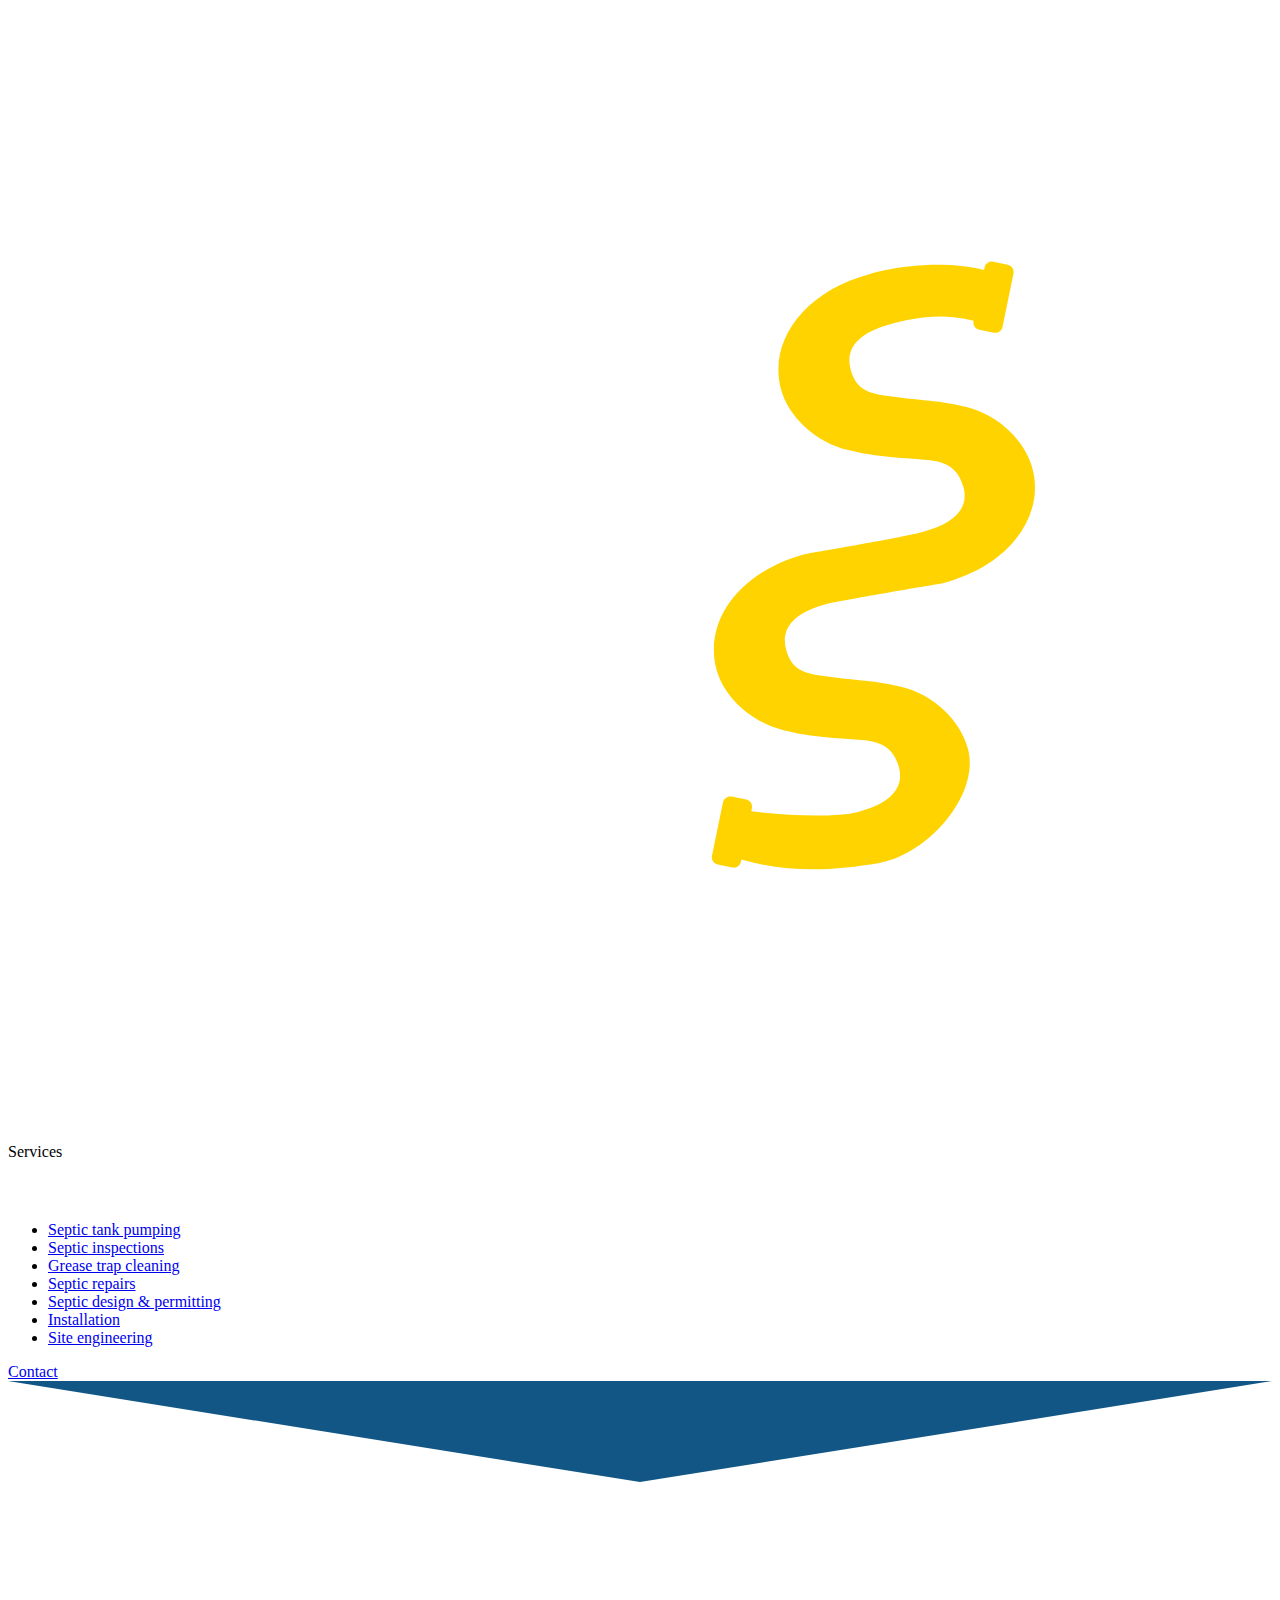
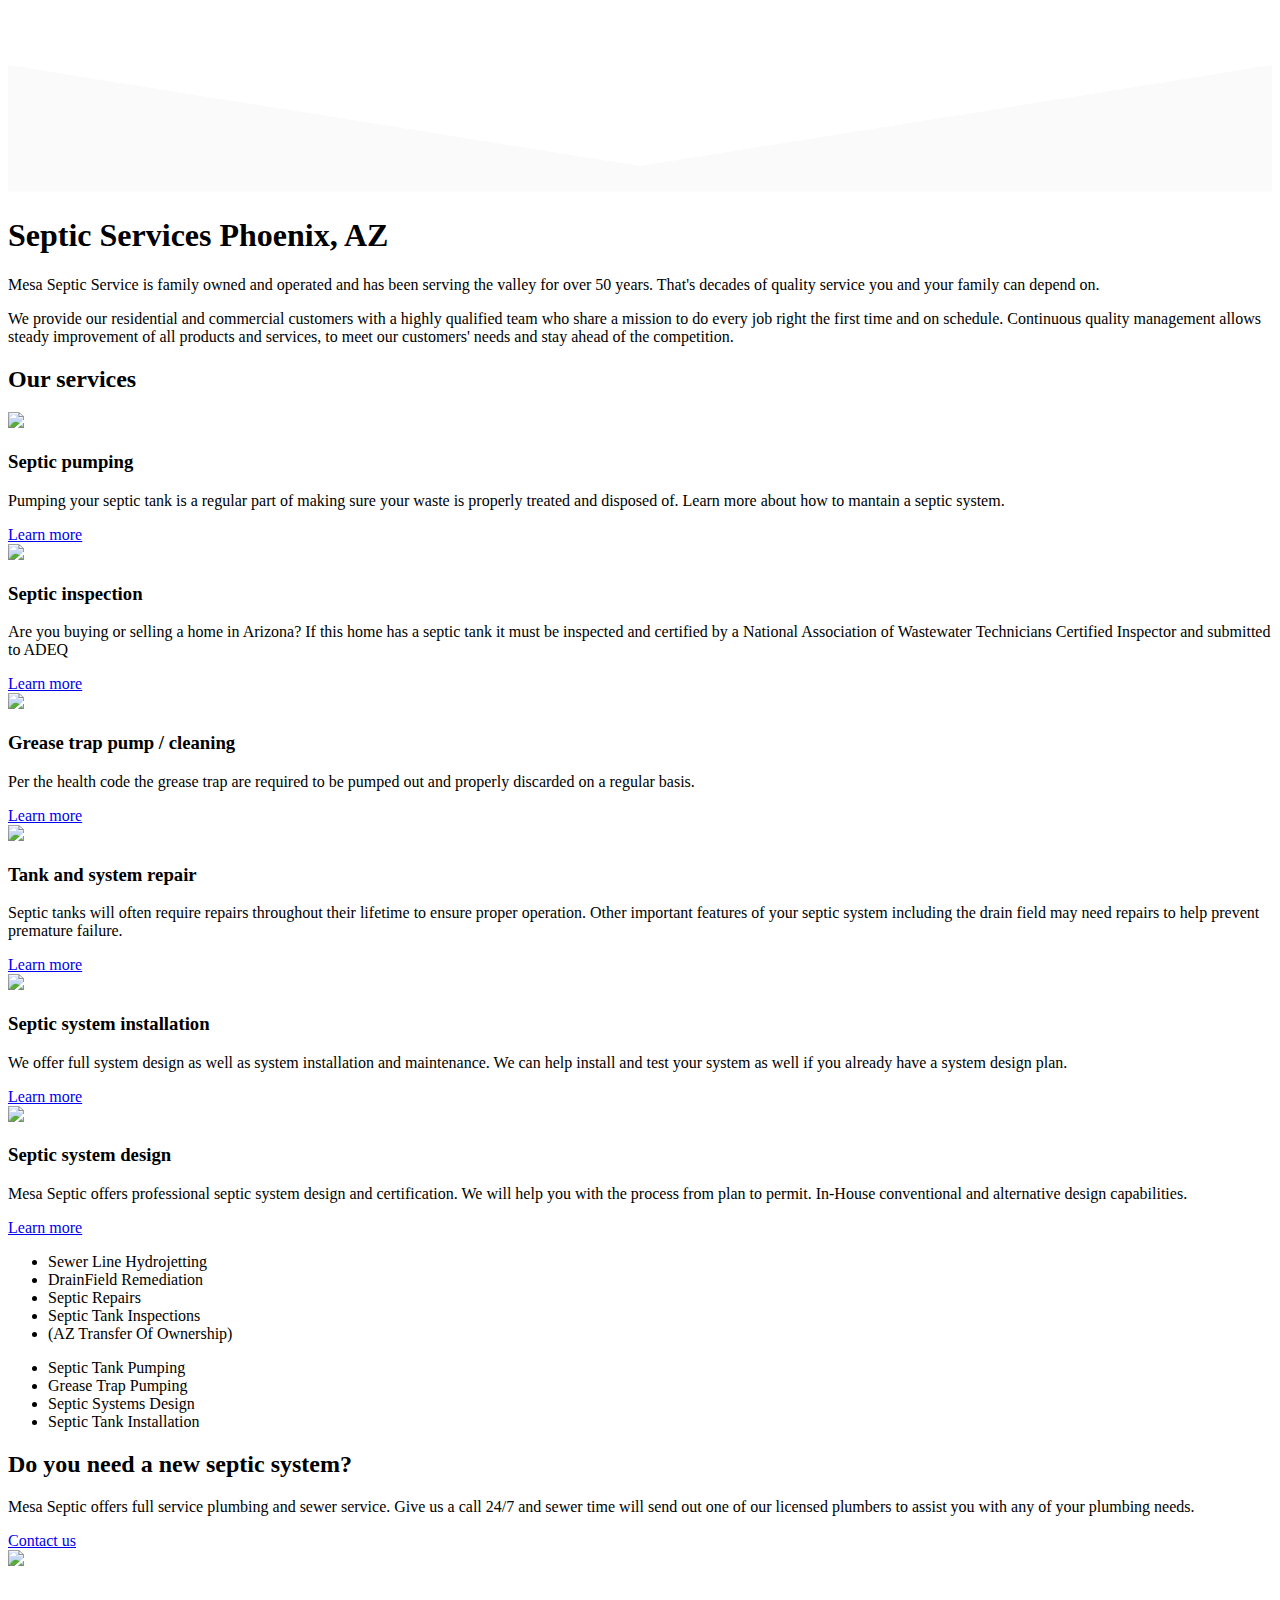
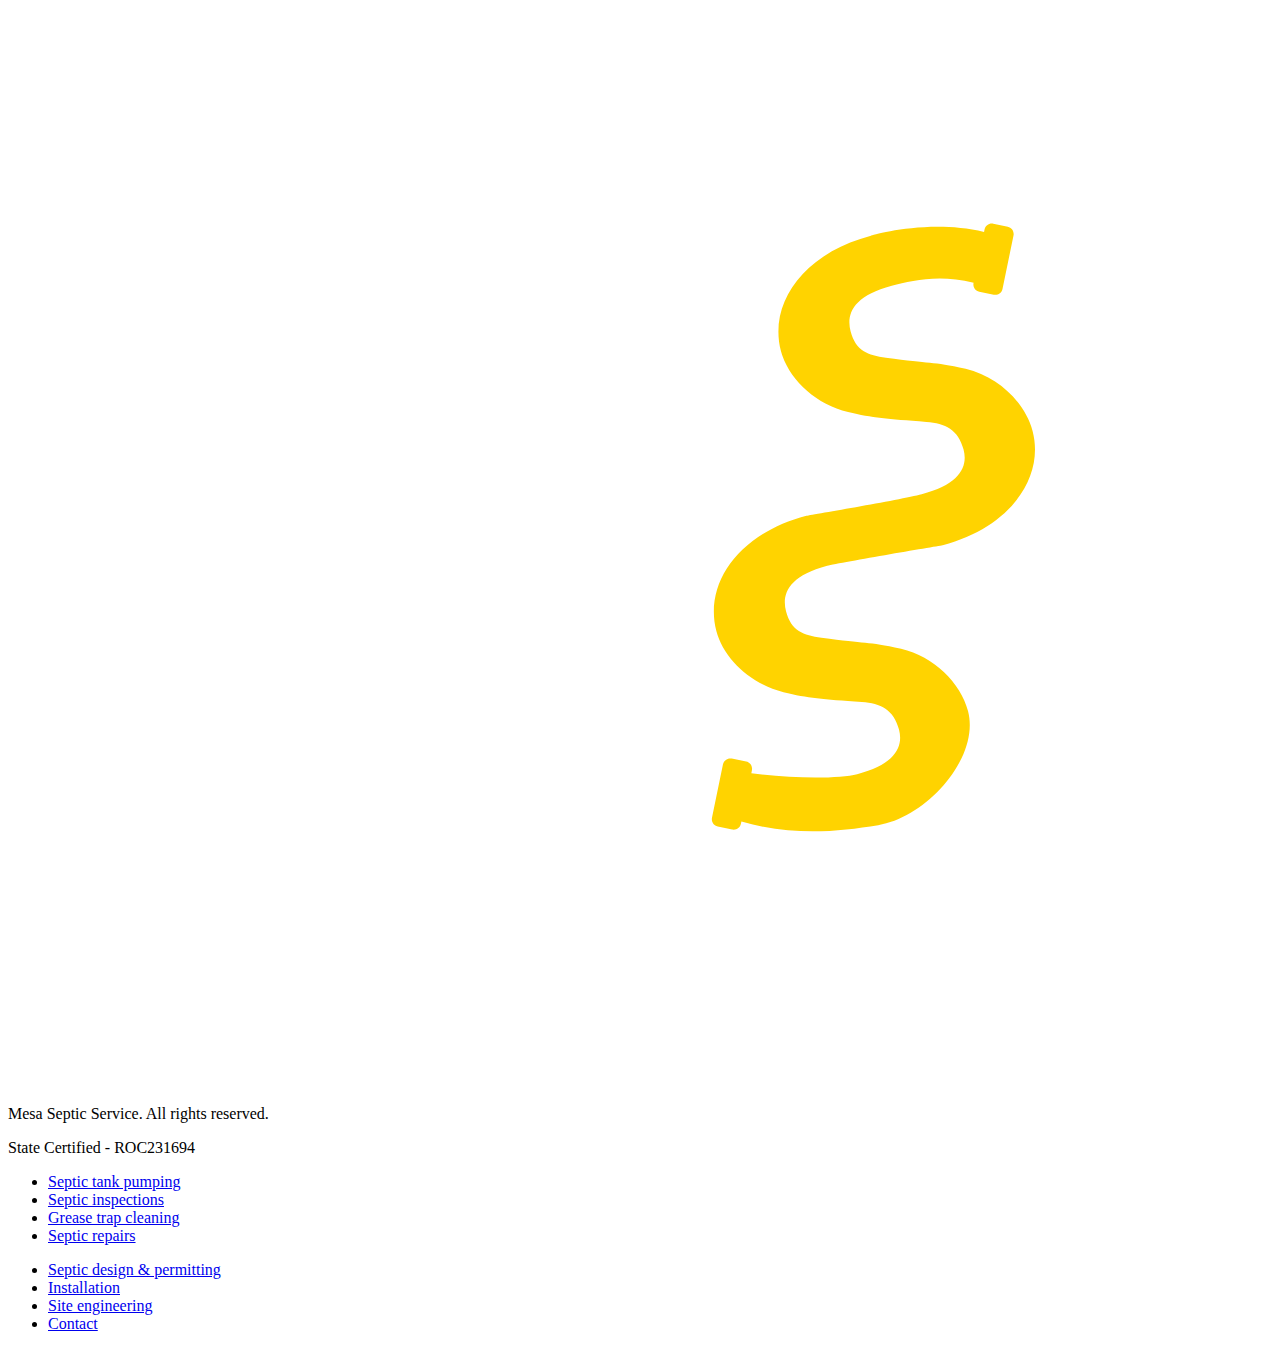
==== index.html @ 2eddb140 "Mispelled phoenix" ====
<!DOCTYPE html><html><head><meta content="text/html; charset=UTF-8" http-equiv="Content-Type"><title>Mesa Septic </title><meta content="width=device-width,initial-scale=1" name="viewport"><link href="/icon.png" rel="icon" type="image/png"><link href="/icon.svg" rel="icon" type="image/svg+xml"><link href="/icon.png" rel="apple-touch-icon"><link rel="preconnect" href="https://fonts.googleapis.com"><link rel="preconnect" href="https://fonts.gstatic.com" crossorigin><link rel="stylesheet" href="https://fonts.googleapis.com/css2?family=Libre+Franklin:wght@400&amp;family=Merriweather:wght@400;700&amp;family=Roboto+Mono&amp;display=swap"><link href="https://fonts.googleapis.com/css2?family=Jost:ital,wght@0,100..900;1,100..900&amp;display=swap" rel="stylesheet">  <link rel="stylesheet" crossorigin href="/assets/application-Dtk4FB3v.css">
</head><body><div class="header"><div class="top-navigation view-width"><div class="nav"><div class="left"><a href="/"><img class="navigation-logo" src="data:image/svg+xml,%3csvg%20width='2208'%20height='1115'%20viewBox='0%200%202208%201115'%20fill='none'%20xmlns='http://www.w3.org/2000/svg'%3e%3cpath%20fill-rule='evenodd'%20clip-rule='evenodd'%20d='M733.403%20851.538L732.919%20853.813C732.093%20857.807%20728.197%20860.378%20724.206%20859.553L709.722%20856.576C705.732%20855.752%20703.154%20851.842%20703.98%20847.845L714.987%20794.372C715.814%20790.377%20719.738%20787.796%20723.729%20788.62L738.184%20791.608C742.204%20792.425%20744.752%20796.342%20743.925%20800.337L743.349%20803.225C783.676%20808.948%20831.759%20808.787%20849.128%20804.242C887.548%20794.19%20895.493%20776.661%20891.001%20759.494C885.8%20739.616%20872.598%20733.413%20853.9%20732.031C813.981%20728.958%20800.269%20728.203%20775.52%20722.125C742.582%20714.333%20715.452%20688.121%20708.36%20661.013C695.829%20613.121%20731.059%20563.354%20798.399%20545.735C798.399%20545.735%20892.015%20529.85%20913.689%20524.179C952.08%20514.134%20960.055%20496.601%20955.563%20479.431C950.362%20459.553%20937.16%20453.353%20918.461%20451.968C878.543%20448.898%20864.83%20448.14%20840.082%20442.065C807.144%20434.269%20780.014%20408.058%20772.921%20380.95C760.391%20333.058%20795.621%20283.291%20862.96%20265.672C862.96%20265.672%20919.504%20248.622%20976.052%20261.901L976.541%20259.524C977.366%20255.527%20981.292%20252.948%20985.282%20253.773L999.767%20256.753C1003.76%20257.577%201006.34%20261.487%201005.51%20265.481L994.502%20318.957C993.676%20322.952%20989.75%20325.53%20985.76%20324.706L971.276%20321.729C967.285%20320.905%20964.708%20316.995%20965.533%20312.997L965.628%20312.63C930.477%20303.897%20903.337%20310.624%20883.77%20315.743C844.014%20326.146%20838.323%20345.013%20842.579%20361.278C847.78%20381.156%20859.945%20385.215%20877.989%20387.734C923.603%20394.144%20922.775%20390.979%20957.643%20398.752C990.552%20406.555%201017.24%20432.884%201024.57%20460.894C1036.86%20507.883%201001.63%20557.65%20934.736%20575.153C934.736%20575.153%20832.658%20592.284%20819.208%20595.804C779.452%20606.206%20773.761%20625.073%20778.017%20641.338C783.218%20661.219%20795.383%20665.275%20813.427%20667.797C859.041%20674.205%20858.214%20671.043%20893.082%20678.816C925.991%20686.619%20952.674%20712.944%20960.004%20740.957C972.298%20787.944%20918.327%20847.563%20870.204%20855.209C829.269%20861.713%20785.595%20866.357%20733.403%20851.538Z'%20fill='%23FFD300'/%3e%3cpath%20d='M325.726%20376.834C316.834%20394.193%20295.664%20396.31%20285.926%20377.257L218.604%20253.623L127.996%20541.115H190.236L235.964%20395.887L305.402%20549.583L375.264%20395.04L420.992%20541.115H482.809L392.624%20253.623L325.726%20376.834Z'%20fill='white'/%3e%3cpath%20d='M713.565%20492.847H575.535V472.1C575.535%20442.462%20587.39%20429.336%20619.146%20429.336H677.999V381.915H575.535V309.512H712.295V262.091H515.835V541.115H713.565V492.847Z'%20fill='white'/%3e%3cpath%20d='M1246.21%20541.115H1314.8L1173.81%20254.046L1033.24%20541.115H1099.71L1119.61%20503.009H1226.73L1246.21%20541.115ZM1139.09%20455.587L1162.38%20410.283C1170%20395.04%201180.16%20399.698%201184.81%20409.436L1206.83%20455.587H1139.09Z'%20fill='white'/%3e%3cpath%20d='M1224.73%20809.722H1086.7V788.975C1086.7%20759.337%201098.55%20746.211%201130.31%20746.211H1189.16V698.79H1086.7V626.387H1223.46V578.966H1027V857.99H1224.73V809.722Z'%20fill='white'/%3e%3cpath%20d='M1373.34%20764.841C1430.5%20764.841%201483.85%20733.085%201483.85%20673.385C1483.85%20621.306%201445.32%20578.966%201388.58%20578.966H1273.42V857.99H1332.69V799.56C1332.69%20783.894%201341.59%20764.841%201373.34%20764.841ZM1332.69%20717.843V626.387H1378C1422.88%20626.387%201423.3%20658.99%201423.3%20672.539C1423.3%20704.717%201400.44%20715.302%201369.53%20717.843H1332.69Z'%20fill='white'/%3e%3cpath%20d='M1644.74%20667.458C1644.74%20638.243%201668.45%20627.234%201686.66%20627.234H1720.11V578.966H1510.1V627.234H1585.47V857.99H1644.74V667.458Z'%20fill='white'/%3e%3cpath%20d='M1817.07%20578.966H1757.37V857.99H1817.07V578.966Z'%20fill='white'/%3e%3cpath%20d='M2080%20802.947C2065.61%20808.028%202044.44%20811.415%202021.57%20811.415C1966.11%20811.415%201925.04%20777.12%201925.04%20718.69C1925.04%20656.449%201966.11%20625.541%202021.57%20625.541C2048.25%20625.541%202064.76%20629.351%202080%20631.468V581.93C2065.61%20578.966%202051.21%20575.579%202021.57%20575.579C1943.24%20575.579%201864.91%20620.883%201864.91%20718.69C1864.91%20819.46%201943.24%20861.377%202021.57%20861.377C2049.94%20861.377%202066.45%20859.26%202080%20855.026V802.947Z'%20fill='white'/%3e%3c/svg%3e"></a></div><div class="middle"><div class="dropdown dropdown--white"><div class="dropdown__title"><p>Services</p><img src="data:image/svg+xml,%3csvg%20xmlns='http://www.w3.org/2000/svg'%20height='24px'%20viewBox='0%20-960%20960%20960'%20width='24px'%20fill='white'%3e%3cpath%20d='M480-360%20280-560h400L480-360Z'/%3e%3c/svg%3e"></div><div class="dropdown__items"><ul><li><a href="/services/septic_tank_pumping.html" class: link--default>Septic tank pumping</a></li><li><a href="/services/septic_inspections.html" class: link--default>Septic inspections</a></li><li><a class="link--default" href="/services/grease_trap_cleaning.html">Grease trap cleaning</a></li><li><a class="link--default" href="/services/septic_repairs.html">Septic repairs</a></li><li><a class="link--default" href="/services/design_and_permitting.html">Septic design & permitting</a></li><li><a class="link--default" href="/services/installation.html">Installation</a></li><li><a class="link--default" href="/services/site_engineering.html">Site engineering</a></li></ul></div></div></div><div class="right"><a class="button primary" href="/contact.html">Contact</a></div></div></div></div><div class="hero"><div class="overlay"></div><div class="hero-top"><svg width="100%" height="100%" preserveAspectRatio="none" viewBox="0 0 1000 100" fill="none" xmlns="http://www.w3.org/2000/svg">
    <polygon fill="#115685" stroke-width="0" points="0,0 1000,0 500,80"/>
</svg>
</div><video autoplay muted loop><source src="/assets/hero-LuxA6Qu4.webm" type="video/webm"></video><div class="hero-bottom"><svg width="100%" height="100%" viewBox="0 0 1000 100" fill="none" preserveAspectRatio="none" xmlns="http://www.w3.org/2000/svg">
    <polygon fill="#FAFAFA" stroke-width="0" points="0,0 500,80 1000,0 1000,100 0,100"/>
</svg>
</div></div><main class="wide"><section class="view-width"><h1>Septic Services Phoenix, AZ</h1><p>Mesa Septic Service is family owned and operated and has been serving the
valley for over 50 years. That's decades of quality service you and your
family can depend on.
</p><p>We provide our residential and commercial customers with a highly
qualified team who share a mission to do every job right the first time
and on schedule. Continuous quality management allows steady improvement
of all products and services, to meet our customers' needs and stay
ahead of the competition.
</p></section><section class="view-width"><h2>Our services</h2><div class="cards"><div class="card"><img class="card__image" src="/assets/septic-pumping-Wjpq9OTt.png"><div class="padding"><h3>Septic pumping</h3><p>Pumping your septic tank is a regular part of making sure your
waste is properly treated and disposed of. Learn more about how to
mantain a septic system.
</p><div class="actions"><a class="button" href="/services/septic_tank_pumping.html">Learn more</a></div></div></div><div class="card"><img class="card__image" src="/assets/adeq-BmuXkaSC.jpg"><div class="padding"><h3>Septic inspection</h3><p>Are you buying or selling a home in Arizona? If this home has a
septic tank it must be inspected and certified by a National
Association of Wastewater Technicians Certified Inspector and
submitted to ADEQ
</p><div class="actions"><a class="button" href="/services/septic_inspections.html">Learn more</a></div></div></div><div class="card"><img class="card__image" src="/assets/greasetrap-D9aG8lGd.jpeg"><div class="padding"><h3>Grease trap pump / cleaning</h3><p>Per the health code the grease trap are
required to be pumped out and properly discarded on a regular
basis.
</p><div class="actions"><a class="button" href="/services/grease_trap_cleaning.html">Learn more</a></div></div></div><div class="card"><img class="card__image" src="/assets/weedypipe-4pkuTUan.jpg"><div class="padding"><h3>Tank and system repair</h3><p>Septic tanks will often require repairs throughout their lifetime
to ensure proper operation. Other important features of your
septic system including the drain field may need repairs to help
prevent premature failure.
</p><div class="actions"><a class="button" href="/services/septic_repairs.html">Learn more</a></div></div></div><div class="card"><img class="card__image" src="/assets/septicsystem-BA8v3knS.jpg"><div class="padding"><h3>Septic system installation</h3><p>We offer full system design as well as system installation and
maintenance. We can help install and test your system as well if
you already have a system design plan.
</p><div class="actions"><a class="button" href="/services/installation.html">Learn more</a></div></div></div><div class="card"><img class="card__image" src="/assets/systemdesign-qHMjYirN.jpg"><div class="padding"><h3>Septic system design</h3><p>Mesa Septic offers professional septic system design and
certification. We will help you with the process from plan to
permit. In-House conventional and alternative design capabilities.
</p><div class="actions"><a class="button" href="/services/design_and_permitting.html">Learn more</a></div></div></div></div></section><section class="deep-blue padding-top-2 padding-bottom-2 margin-top-2"><div class="view-width"><div class="half-and-half"><div class="left"><ul><li class="h3">Sewer Line Hydrojetting</li><li class="h3">DrainField Remediation</li><li class="h3">Septic Repairs</li><li class="h3">Septic Tank Inspections</li><li class="h3">(AZ Transfer Of Ownership)</li></ul></div><div class="right"><ul><li class="h3">Septic Tank Pumping</li><li class="h3">Grease Trap Pumping</li><li class="h3">Septic Systems Design</li><li class="h3">Septic Tank Installation</li></ul></div></div></div></section><section class="view-width"><h2>Do you need a new septic system?</h2><div class="half-and-half"><div class="left"><p class="margin-bottom-2">Mesa Septic offers full service plumbing and sewer service. Give us a
call 24/7 and sewer time will send out one of our licensed plumbers to
assist you with any of your plumbing needs. 
</p><a class="button primary" href="/contact.html">Contact us</a></div><div class="right"><div><img src="/assets/garyandboys-D9crLWsc.jpg"></div></div></div></section></main><footer class="margin-top-4"><div class="view-width"><div class="half-and-half"> <div class="left"> <img class="footer-logo" src="data:image/svg+xml,%3csvg%20width='2208'%20height='1115'%20viewBox='0%200%202208%201115'%20fill='none'%20xmlns='http://www.w3.org/2000/svg'%3e%3cpath%20fill-rule='evenodd'%20clip-rule='evenodd'%20d='M733.403%20851.538L732.919%20853.813C732.093%20857.807%20728.197%20860.378%20724.206%20859.553L709.722%20856.576C705.732%20855.752%20703.154%20851.842%20703.98%20847.845L714.987%20794.372C715.814%20790.377%20719.738%20787.796%20723.729%20788.62L738.184%20791.608C742.204%20792.425%20744.752%20796.342%20743.925%20800.337L743.349%20803.225C783.676%20808.948%20831.759%20808.787%20849.128%20804.242C887.548%20794.19%20895.493%20776.661%20891.001%20759.494C885.8%20739.616%20872.598%20733.413%20853.9%20732.031C813.981%20728.958%20800.269%20728.203%20775.52%20722.125C742.582%20714.333%20715.452%20688.121%20708.36%20661.013C695.829%20613.121%20731.059%20563.354%20798.399%20545.735C798.399%20545.735%20892.015%20529.85%20913.689%20524.179C952.08%20514.134%20960.055%20496.601%20955.563%20479.431C950.362%20459.553%20937.16%20453.353%20918.461%20451.968C878.543%20448.898%20864.83%20448.14%20840.082%20442.065C807.144%20434.269%20780.014%20408.058%20772.921%20380.95C760.391%20333.058%20795.621%20283.291%20862.96%20265.672C862.96%20265.672%20919.504%20248.622%20976.052%20261.901L976.541%20259.524C977.366%20255.527%20981.292%20252.948%20985.282%20253.773L999.767%20256.753C1003.76%20257.577%201006.34%20261.487%201005.51%20265.481L994.502%20318.957C993.676%20322.952%20989.75%20325.53%20985.76%20324.706L971.276%20321.729C967.285%20320.905%20964.708%20316.995%20965.533%20312.997L965.628%20312.63C930.477%20303.897%20903.337%20310.624%20883.77%20315.743C844.014%20326.146%20838.323%20345.013%20842.579%20361.278C847.78%20381.156%20859.945%20385.215%20877.989%20387.734C923.603%20394.144%20922.775%20390.979%20957.643%20398.752C990.552%20406.555%201017.24%20432.884%201024.57%20460.894C1036.86%20507.883%201001.63%20557.65%20934.736%20575.153C934.736%20575.153%20832.658%20592.284%20819.208%20595.804C779.452%20606.206%20773.761%20625.073%20778.017%20641.338C783.218%20661.219%20795.383%20665.275%20813.427%20667.797C859.041%20674.205%20858.214%20671.043%20893.082%20678.816C925.991%20686.619%20952.674%20712.944%20960.004%20740.957C972.298%20787.944%20918.327%20847.563%20870.204%20855.209C829.269%20861.713%20785.595%20866.357%20733.403%20851.538Z'%20fill='%23FFD300'/%3e%3cpath%20d='M325.726%20376.834C316.834%20394.193%20295.664%20396.31%20285.926%20377.257L218.604%20253.623L127.996%20541.115H190.236L235.964%20395.887L305.402%20549.583L375.264%20395.04L420.992%20541.115H482.809L392.624%20253.623L325.726%20376.834Z'%20fill='white'/%3e%3cpath%20d='M713.565%20492.847H575.535V472.1C575.535%20442.462%20587.39%20429.336%20619.146%20429.336H677.999V381.915H575.535V309.512H712.295V262.091H515.835V541.115H713.565V492.847Z'%20fill='white'/%3e%3cpath%20d='M1246.21%20541.115H1314.8L1173.81%20254.046L1033.24%20541.115H1099.71L1119.61%20503.009H1226.73L1246.21%20541.115ZM1139.09%20455.587L1162.38%20410.283C1170%20395.04%201180.16%20399.698%201184.81%20409.436L1206.83%20455.587H1139.09Z'%20fill='white'/%3e%3cpath%20d='M1224.73%20809.722H1086.7V788.975C1086.7%20759.337%201098.55%20746.211%201130.31%20746.211H1189.16V698.79H1086.7V626.387H1223.46V578.966H1027V857.99H1224.73V809.722Z'%20fill='white'/%3e%3cpath%20d='M1373.34%20764.841C1430.5%20764.841%201483.85%20733.085%201483.85%20673.385C1483.85%20621.306%201445.32%20578.966%201388.58%20578.966H1273.42V857.99H1332.69V799.56C1332.69%20783.894%201341.59%20764.841%201373.34%20764.841ZM1332.69%20717.843V626.387H1378C1422.88%20626.387%201423.3%20658.99%201423.3%20672.539C1423.3%20704.717%201400.44%20715.302%201369.53%20717.843H1332.69Z'%20fill='white'/%3e%3cpath%20d='M1644.74%20667.458C1644.74%20638.243%201668.45%20627.234%201686.66%20627.234H1720.11V578.966H1510.1V627.234H1585.47V857.99H1644.74V667.458Z'%20fill='white'/%3e%3cpath%20d='M1817.07%20578.966H1757.37V857.99H1817.07V578.966Z'%20fill='white'/%3e%3cpath%20d='M2080%20802.947C2065.61%20808.028%202044.44%20811.415%202021.57%20811.415C1966.11%20811.415%201925.04%20777.12%201925.04%20718.69C1925.04%20656.449%201966.11%20625.541%202021.57%20625.541C2048.25%20625.541%202064.76%20629.351%202080%20631.468V581.93C2065.61%20578.966%202051.21%20575.579%202021.57%20575.579C1943.24%20575.579%201864.91%20620.883%201864.91%20718.69C1864.91%20819.46%201943.24%20861.377%202021.57%20861.377C2049.94%20861.377%202066.45%20859.26%202080%20855.026V802.947Z'%20fill='white'/%3e%3c/svg%3e"></div><div class="right"><p>Mesa Septic Service. All rights reserved.</p><p>State Certified - ROC231694</p></div></div><div class="half-and-half"> <div class="left"> <ul><li><a class="link--white" href="/services/septic_tank_pumping.html">Septic tank pumping</a></li><li><a class="link--white" href="/services/septic_inspections.html">Septic inspections</a></li><li><a class="link--white" href="/services/grease_trap_cleaning.html">Grease trap cleaning</a></li><li><a class="link--white" href="/services/septic_repairs.html">Septic repairs</a></li></ul></div><div class="right"><ul><li><a class="link--white" href="/services/design_and_permitting.html">Septic design & permitting</a></li><li><a class="link--white" href="/services/installation.html">Installation</a></li><li><a class="link--white" href="/services/site_engineering.html">Site engineering</a></li><li><a class="link--white" href="/contact.html">Contact</a></li></ul></div></div></div></footer></body></html>
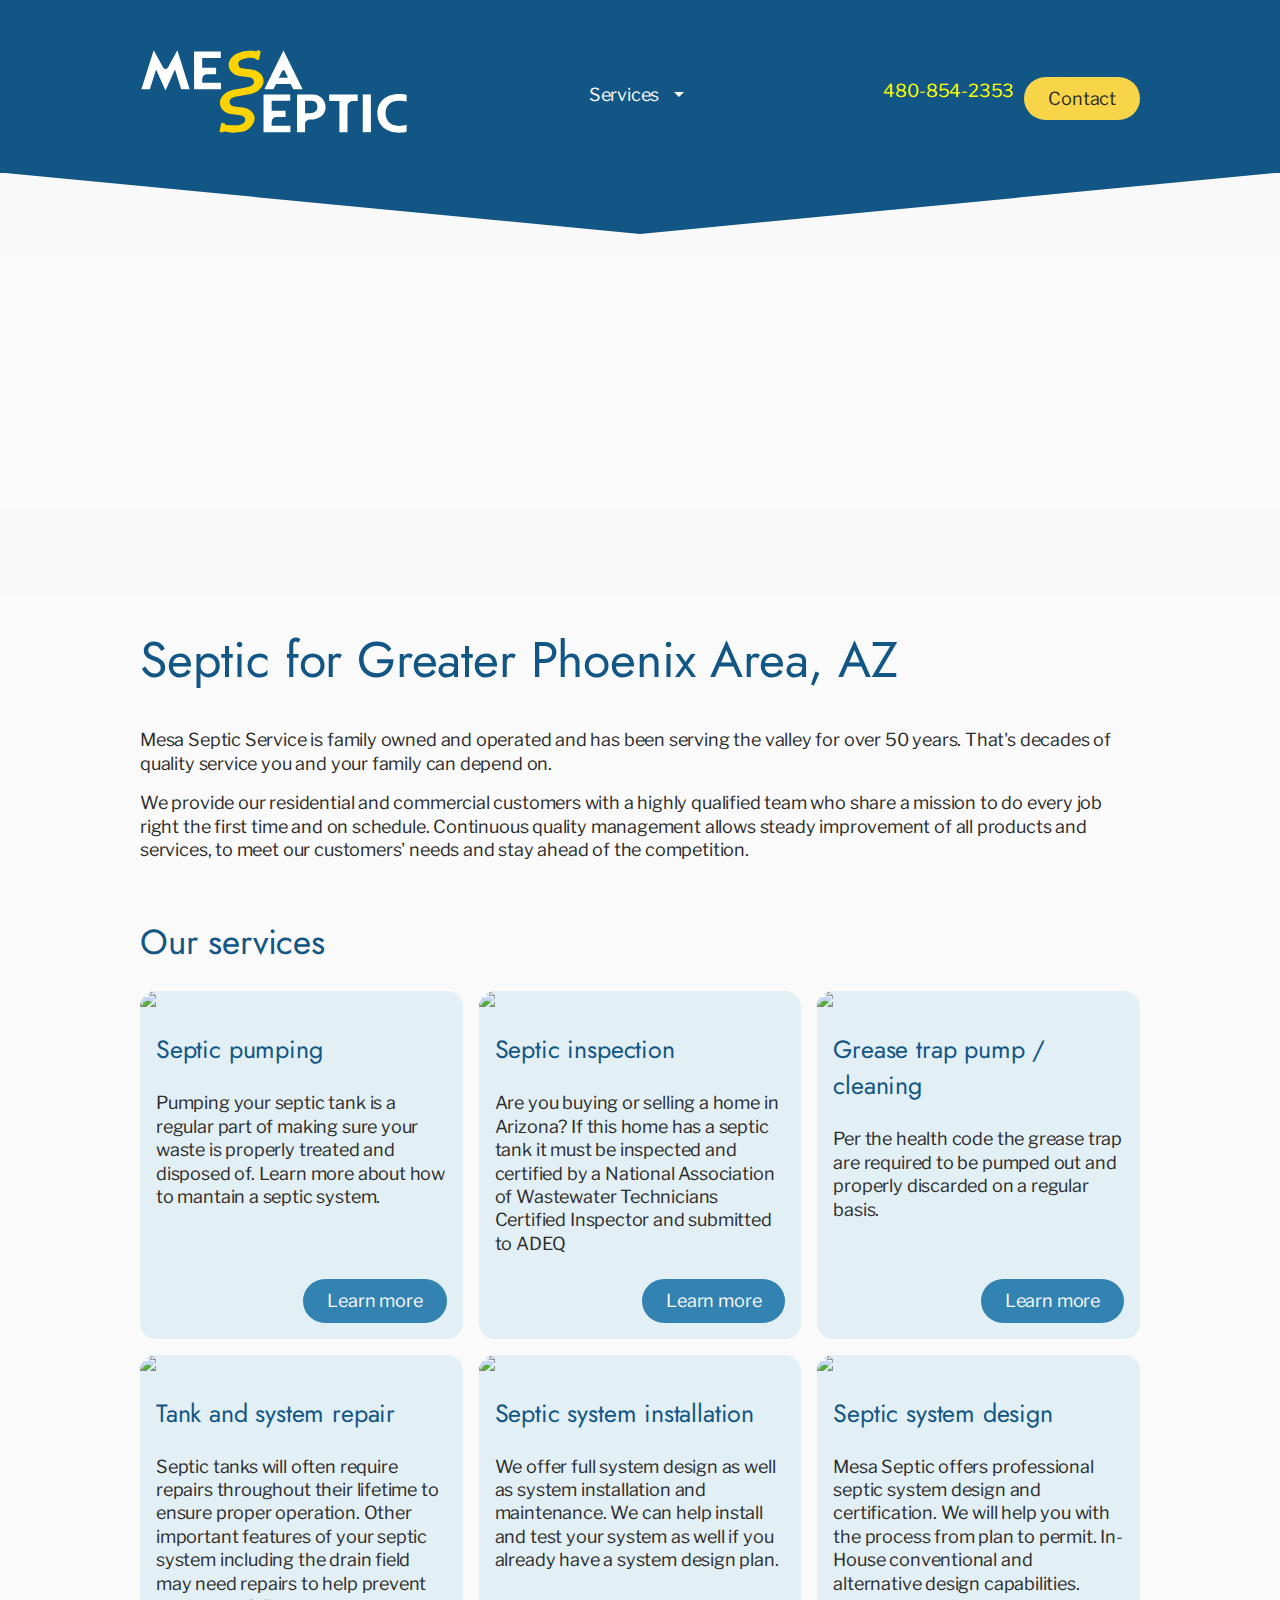
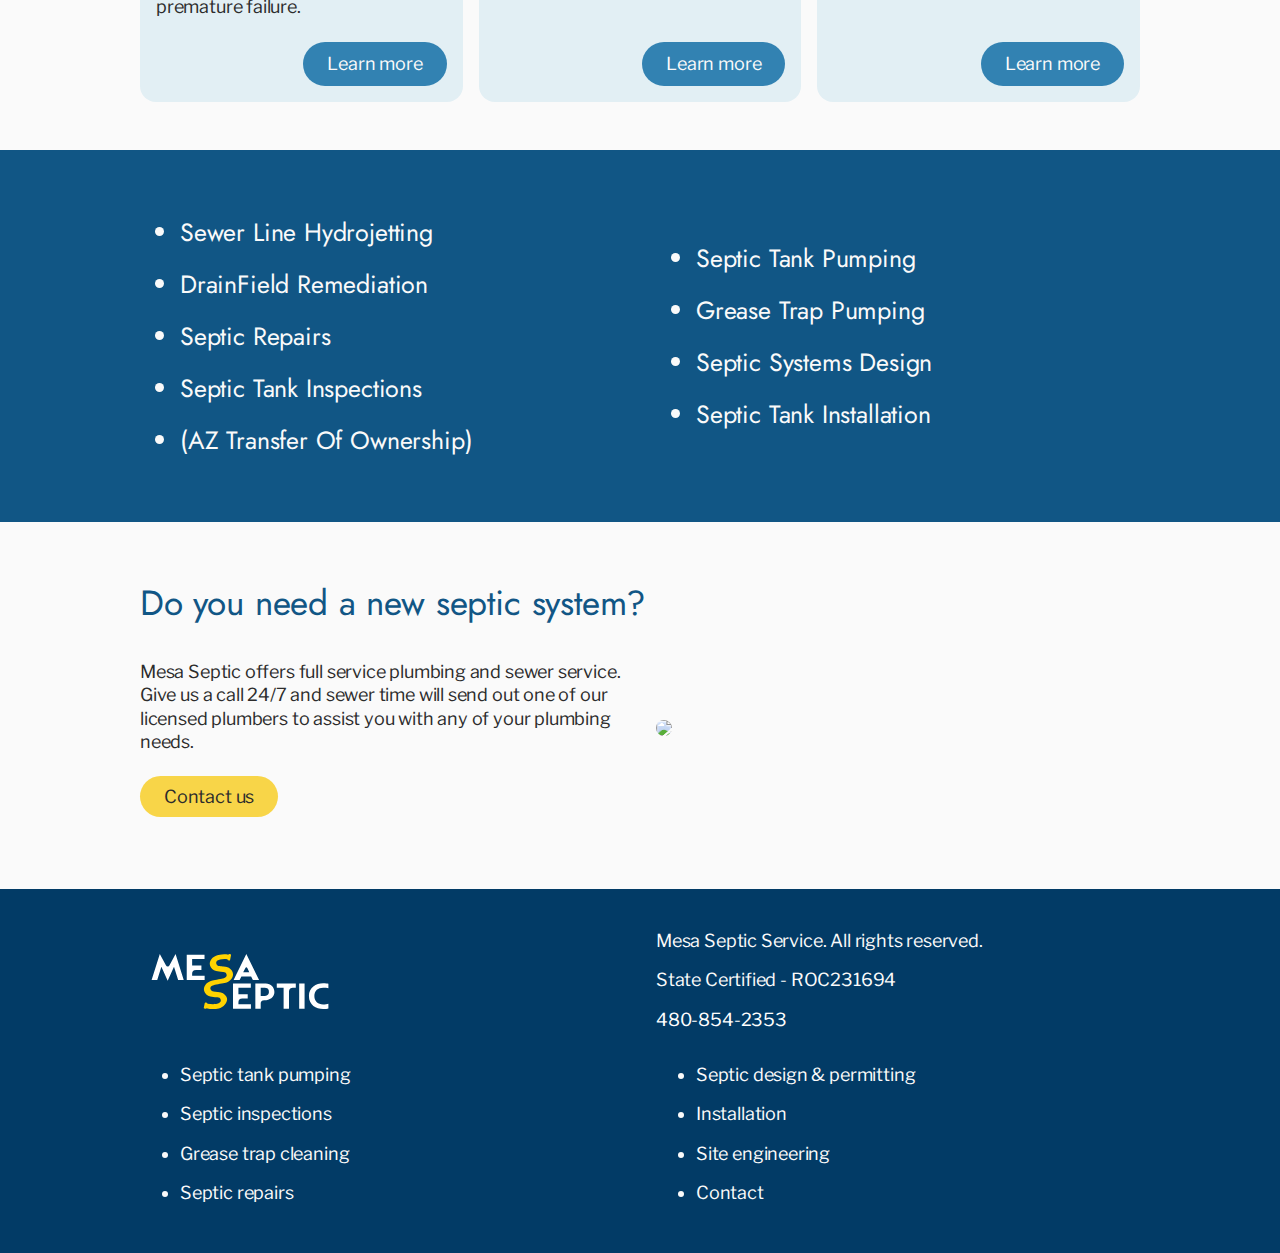
==== commit c0766faa: "Added number everywhere." ====
--- a/index.html
+++ b/index.html
@@ -1,11 +1,14 @@
 <!DOCTYPE html><html><head><meta content="text/html; charset=UTF-8" http-equiv="Content-Type"><title>Mesa Septic </title><meta content="width=device-width,initial-scale=1" name="viewport"><link href="/icon.png" rel="icon" type="image/png"><link href="/icon.svg" rel="icon" type="image/svg+xml"><link href="/icon.png" rel="apple-touch-icon"><link rel="preconnect" href="https://fonts.googleapis.com"><link rel="preconnect" href="https://fonts.gstatic.com" crossorigin><link rel="stylesheet" href="https://fonts.googleapis.com/css2?family=Libre+Franklin:wght@400&amp;family=Merriweather:wght@400;700&amp;family=Roboto+Mono&amp;display=swap"><link href="https://fonts.googleapis.com/css2?family=Jost:ital,wght@0,100..900;1,100..900&amp;display=swap" rel="stylesheet">  <link rel="stylesheet" crossorigin href="/assets/application-Dtk4FB3v.css">
-</head><body><div class="header"><div class="top-navigation view-width"><div class="nav"><div class="left"><a href="/"><img class="navigation-logo" src="data:image/svg+xml,%3csvg%20width='2208'%20height='1115'%20viewBox='0%200%202208%201115'%20fill='none'%20xmlns='http://www.w3.org/2000/svg'%3e%3cpath%20fill-rule='evenodd'%20clip-rule='evenodd'%20d='M733.403%20851.538L732.919%20853.813C732.093%20857.807%20728.197%20860.378%20724.206%20859.553L709.722%20856.576C705.732%20855.752%20703.154%20851.842%20703.98%20847.845L714.987%20794.372C715.814%20790.377%20719.738%20787.796%20723.729%20788.62L738.184%20791.608C742.204%20792.425%20744.752%20796.342%20743.925%20800.337L743.349%20803.225C783.676%20808.948%20831.759%20808.787%20849.128%20804.242C887.548%20794.19%20895.493%20776.661%20891.001%20759.494C885.8%20739.616%20872.598%20733.413%20853.9%20732.031C813.981%20728.958%20800.269%20728.203%20775.52%20722.125C742.582%20714.333%20715.452%20688.121%20708.36%20661.013C695.829%20613.121%20731.059%20563.354%20798.399%20545.735C798.399%20545.735%20892.015%20529.85%20913.689%20524.179C952.08%20514.134%20960.055%20496.601%20955.563%20479.431C950.362%20459.553%20937.16%20453.353%20918.461%20451.968C878.543%20448.898%20864.83%20448.14%20840.082%20442.065C807.144%20434.269%20780.014%20408.058%20772.921%20380.95C760.391%20333.058%20795.621%20283.291%20862.96%20265.672C862.96%20265.672%20919.504%20248.622%20976.052%20261.901L976.541%20259.524C977.366%20255.527%20981.292%20252.948%20985.282%20253.773L999.767%20256.753C1003.76%20257.577%201006.34%20261.487%201005.51%20265.481L994.502%20318.957C993.676%20322.952%20989.75%20325.53%20985.76%20324.706L971.276%20321.729C967.285%20320.905%20964.708%20316.995%20965.533%20312.997L965.628%20312.63C930.477%20303.897%20903.337%20310.624%20883.77%20315.743C844.014%20326.146%20838.323%20345.013%20842.579%20361.278C847.78%20381.156%20859.945%20385.215%20877.989%20387.734C923.603%20394.144%20922.775%20390.979%20957.643%20398.752C990.552%20406.555%201017.24%20432.884%201024.57%20460.894C1036.86%20507.883%201001.63%20557.65%20934.736%20575.153C934.736%20575.153%20832.658%20592.284%20819.208%20595.804C779.452%20606.206%20773.761%20625.073%20778.017%20641.338C783.218%20661.219%20795.383%20665.275%20813.427%20667.797C859.041%20674.205%20858.214%20671.043%20893.082%20678.816C925.991%20686.619%20952.674%20712.944%20960.004%20740.957C972.298%20787.944%20918.327%20847.563%20870.204%20855.209C829.269%20861.713%20785.595%20866.357%20733.403%20851.538Z'%20fill='%23FFD300'/%3e%3cpath%20d='M325.726%20376.834C316.834%20394.193%20295.664%20396.31%20285.926%20377.257L218.604%20253.623L127.996%20541.115H190.236L235.964%20395.887L305.402%20549.583L375.264%20395.04L420.992%20541.115H482.809L392.624%20253.623L325.726%20376.834Z'%20fill='white'/%3e%3cpath%20d='M713.565%20492.847H575.535V472.1C575.535%20442.462%20587.39%20429.336%20619.146%20429.336H677.999V381.915H575.535V309.512H712.295V262.091H515.835V541.115H713.565V492.847Z'%20fill='white'/%3e%3cpath%20d='M1246.21%20541.115H1314.8L1173.81%20254.046L1033.24%20541.115H1099.71L1119.61%20503.009H1226.73L1246.21%20541.115ZM1139.09%20455.587L1162.38%20410.283C1170%20395.04%201180.16%20399.698%201184.81%20409.436L1206.83%20455.587H1139.09Z'%20fill='white'/%3e%3cpath%20d='M1224.73%20809.722H1086.7V788.975C1086.7%20759.337%201098.55%20746.211%201130.31%20746.211H1189.16V698.79H1086.7V626.387H1223.46V578.966H1027V857.99H1224.73V809.722Z'%20fill='white'/%3e%3cpath%20d='M1373.34%20764.841C1430.5%20764.841%201483.85%20733.085%201483.85%20673.385C1483.85%20621.306%201445.32%20578.966%201388.58%20578.966H1273.42V857.99H1332.69V799.56C1332.69%20783.894%201341.59%20764.841%201373.34%20764.841ZM1332.69%20717.843V626.387H1378C1422.88%20626.387%201423.3%20658.99%201423.3%20672.539C1423.3%20704.717%201400.44%20715.302%201369.53%20717.843H1332.69Z'%20fill='white'/%3e%3cpath%20d='M1644.74%20667.458C1644.74%20638.243%201668.45%20627.234%201686.66%20627.234H1720.11V578.966H1510.1V627.234H1585.47V857.99H1644.74V667.458Z'%20fill='white'/%3e%3cpath%20d='M1817.07%20578.966H1757.37V857.99H1817.07V578.966Z'%20fill='white'/%3e%3cpath%20d='M2080%20802.947C2065.61%20808.028%202044.44%20811.415%202021.57%20811.415C1966.11%20811.415%201925.04%20777.12%201925.04%20718.69C1925.04%20656.449%201966.11%20625.541%202021.57%20625.541C2048.25%20625.541%202064.76%20629.351%202080%20631.468V581.93C2065.61%20578.966%202051.21%20575.579%202021.57%20575.579C1943.24%20575.579%201864.91%20620.883%201864.91%20718.69C1864.91%20819.46%201943.24%20861.377%202021.57%20861.377C2049.94%20861.377%202066.45%20859.26%202080%20855.026V802.947Z'%20fill='white'/%3e%3c/svg%3e"></a></div><div class="middle"><div class="dropdown dropdown--white"><div class="dropdown__title"><p>Services</p><img src="data:image/svg+xml,%3csvg%20xmlns='http://www.w3.org/2000/svg'%20height='24px'%20viewBox='0%20-960%20960%20960'%20width='24px'%20fill='white'%3e%3cpath%20d='M480-360%20280-560h400L480-360Z'/%3e%3c/svg%3e"></div><div class="dropdown__items"><ul><li><a href="/services/septic_tank_pumping.html" class: link--default>Septic tank pumping</a></li><li><a href="/services/septic_inspections.html" class: link--default>Septic inspections</a></li><li><a class="link--default" href="/services/grease_trap_cleaning.html">Grease trap cleaning</a></li><li><a class="link--default" href="/services/septic_repairs.html">Septic repairs</a></li><li><a class="link--default" href="/services/design_and_permitting.html">Septic design & permitting</a></li><li><a class="link--default" href="/services/installation.html">Installation</a></li><li><a class="link--default" href="/services/site_engineering.html">Site engineering</a></li></ul></div></div></div><div class="right"><a class="button primary" href="/contact.html">Contact</a></div></div></div></div><div class="hero"><div class="overlay"></div><div class="hero-top"><svg width="100%" height="100%" preserveAspectRatio="none" viewBox="0 0 1000 100" fill="none" xmlns="http://www.w3.org/2000/svg">
+</head><body><div class="header"><div class="top-navigation view-width"><div class="nav"><div class="left"><a href="/"><img class="navigation-logo" src="data:image/svg+xml,%3csvg%20width='2208'%20height='1115'%20viewBox='0%200%202208%201115'%20fill='none'%20xmlns='http://www.w3.org/2000/svg'%3e%3cpath%20fill-rule='evenodd'%20clip-rule='evenodd'%20d='M733.403%20851.538L732.919%20853.813C732.093%20857.807%20728.197%20860.378%20724.206%20859.553L709.722%20856.576C705.732%20855.752%20703.154%20851.842%20703.98%20847.845L714.987%20794.372C715.814%20790.377%20719.738%20787.796%20723.729%20788.62L738.184%20791.608C742.204%20792.425%20744.752%20796.342%20743.925%20800.337L743.349%20803.225C783.676%20808.948%20831.759%20808.787%20849.128%20804.242C887.548%20794.19%20895.493%20776.661%20891.001%20759.494C885.8%20739.616%20872.598%20733.413%20853.9%20732.031C813.981%20728.958%20800.269%20728.203%20775.52%20722.125C742.582%20714.333%20715.452%20688.121%20708.36%20661.013C695.829%20613.121%20731.059%20563.354%20798.399%20545.735C798.399%20545.735%20892.015%20529.85%20913.689%20524.179C952.08%20514.134%20960.055%20496.601%20955.563%20479.431C950.362%20459.553%20937.16%20453.353%20918.461%20451.968C878.543%20448.898%20864.83%20448.14%20840.082%20442.065C807.144%20434.269%20780.014%20408.058%20772.921%20380.95C760.391%20333.058%20795.621%20283.291%20862.96%20265.672C862.96%20265.672%20919.504%20248.622%20976.052%20261.901L976.541%20259.524C977.366%20255.527%20981.292%20252.948%20985.282%20253.773L999.767%20256.753C1003.76%20257.577%201006.34%20261.487%201005.51%20265.481L994.502%20318.957C993.676%20322.952%20989.75%20325.53%20985.76%20324.706L971.276%20321.729C967.285%20320.905%20964.708%20316.995%20965.533%20312.997L965.628%20312.63C930.477%20303.897%20903.337%20310.624%20883.77%20315.743C844.014%20326.146%20838.323%20345.013%20842.579%20361.278C847.78%20381.156%20859.945%20385.215%20877.989%20387.734C923.603%20394.144%20922.775%20390.979%20957.643%20398.752C990.552%20406.555%201017.24%20432.884%201024.57%20460.894C1036.86%20507.883%201001.63%20557.65%20934.736%20575.153C934.736%20575.153%20832.658%20592.284%20819.208%20595.804C779.452%20606.206%20773.761%20625.073%20778.017%20641.338C783.218%20661.219%20795.383%20665.275%20813.427%20667.797C859.041%20674.205%20858.214%20671.043%20893.082%20678.816C925.991%20686.619%20952.674%20712.944%20960.004%20740.957C972.298%20787.944%20918.327%20847.563%20870.204%20855.209C829.269%20861.713%20785.595%20866.357%20733.403%20851.538Z'%20fill='%23FFD300'/%3e%3cpath%20d='M325.726%20376.834C316.834%20394.193%20295.664%20396.31%20285.926%20377.257L218.604%20253.623L127.996%20541.115H190.236L235.964%20395.887L305.402%20549.583L375.264%20395.04L420.992%20541.115H482.809L392.624%20253.623L325.726%20376.834Z'%20fill='white'/%3e%3cpath%20d='M713.565%20492.847H575.535V472.1C575.535%20442.462%20587.39%20429.336%20619.146%20429.336H677.999V381.915H575.535V309.512H712.295V262.091H515.835V541.115H713.565V492.847Z'%20fill='white'/%3e%3cpath%20d='M1246.21%20541.115H1314.8L1173.81%20254.046L1033.24%20541.115H1099.71L1119.61%20503.009H1226.73L1246.21%20541.115ZM1139.09%20455.587L1162.38%20410.283C1170%20395.04%201180.16%20399.698%201184.81%20409.436L1206.83%20455.587H1139.09Z'%20fill='white'/%3e%3cpath%20d='M1224.73%20809.722H1086.7V788.975C1086.7%20759.337%201098.55%20746.211%201130.31%20746.211H1189.16V698.79H1086.7V626.387H1223.46V578.966H1027V857.99H1224.73V809.722Z'%20fill='white'/%3e%3cpath%20d='M1373.34%20764.841C1430.5%20764.841%201483.85%20733.085%201483.85%20673.385C1483.85%20621.306%201445.32%20578.966%201388.58%20578.966H1273.42V857.99H1332.69V799.56C1332.69%20783.894%201341.59%20764.841%201373.34%20764.841ZM1332.69%20717.843V626.387H1378C1422.88%20626.387%201423.3%20658.99%201423.3%20672.539C1423.3%20704.717%201400.44%20715.302%201369.53%20717.843H1332.69Z'%20fill='white'/%3e%3cpath%20d='M1644.74%20667.458C1644.74%20638.243%201668.45%20627.234%201686.66%20627.234H1720.11V578.966H1510.1V627.234H1585.47V857.99H1644.74V667.458Z'%20fill='white'/%3e%3cpath%20d='M1817.07%20578.966H1757.37V857.99H1817.07V578.966Z'%20fill='white'/%3e%3cpath%20d='M2080%20802.947C2065.61%20808.028%202044.44%20811.415%202021.57%20811.415C1966.11%20811.415%201925.04%20777.12%201925.04%20718.69C1925.04%20656.449%201966.11%20625.541%202021.57%20625.541C2048.25%20625.541%202064.76%20629.351%202080%20631.468V581.93C2065.61%20578.966%202051.21%20575.579%202021.57%20575.579C1943.24%20575.579%201864.91%20620.883%201864.91%20718.69C1864.91%20819.46%201943.24%20861.377%202021.57%20861.377C2049.94%20861.377%202066.45%20859.26%202080%20855.026V802.947Z'%20fill='white'/%3e%3c/svg%3e"></a></div><div class="middle"><div class="dropdown dropdown--white"><div class="dropdown__title"><p>Services</p><img src="data:image/svg+xml,%3csvg%20xmlns='http://www.w3.org/2000/svg'%20height='24px'%20viewBox='0%20-960%20960%20960'%20width='24px'%20fill='white'%3e%3cpath%20d='M480-360%20280-560h400L480-360Z'/%3e%3c/svg%3e"></div><div class="dropdown__items"><ul><li><a href="/services/septic_tank_pumping.html" class: link--default>Septic tank pumping</a></li><li><a href="/services/septic_inspections.html" class: link--default>Septic inspections</a></li><li><a class="link--default" href="/services/grease_trap_cleaning.html">Grease trap cleaning</a></li><li><a class="link--default" href="/services/septic_repairs.html">Septic repairs</a></li><li><a class="link--default" href="/services/design_and_permitting.html">Septic design & permitting</a></li><li><a class="link--default" href="/services/installation.html">Installation</a></li><li><a class="link--default" href="/services/site_engineering.html">Site engineering</a></li></ul></div></div></div><div class="right">
+    <a href="tel:480-854-2353" class="phone-link" style="color: yellow; margin-right: 10px;">480-854-2353</a>
+    <a class="button primary" href="/contact.html">Contact</a>
+</div></div></div></div><div class="hero"><div class="overlay"></div><div class="hero-top"><svg width="100%" height="100%" preserveAspectRatio="none" viewBox="0 0 1000 100" fill="none" xmlns="http://www.w3.org/2000/svg">
     <polygon fill="#115685" stroke-width="0" points="0,0 1000,0 500,80"/>
 </svg>
 </div><video autoplay muted loop><source src="/assets/hero-LuxA6Qu4.webm" type="video/webm"></video><div class="hero-bottom"><svg width="100%" height="100%" viewBox="0 0 1000 100" fill="none" preserveAspectRatio="none" xmlns="http://www.w3.org/2000/svg">
     <polygon fill="#FAFAFA" stroke-width="0" points="0,0 500,80 1000,0 1000,100 0,100"/>
 </svg>
-</div></div><main class="wide"><section class="view-width"><h1>Septic Services Phoenix, AZ</h1><p>Mesa Septic Service is family owned and operated and has been serving the
+</div></div><main class="wide"><section class="view-width"><h1>Septic for Greater Phoenix Area, AZ</h1><p>Mesa Septic Service is family owned and operated and has been serving the
 valley for over 50 years. That's decades of quality service you and your
 family can depend on.
 </p><p>We provide our residential and commercial customers with a highly
@@ -36,4 +39,8 @@
 </p><div class="actions"><a class="button" href="/services/design_and_permitting.html">Learn more</a></div></div></div></div></section><section class="deep-blue padding-top-2 padding-bottom-2 margin-top-2"><div class="view-width"><div class="half-and-half"><div class="left"><ul><li class="h3">Sewer Line Hydrojetting</li><li class="h3">DrainField Remediation</li><li class="h3">Septic Repairs</li><li class="h3">Septic Tank Inspections</li><li class="h3">(AZ Transfer Of Ownership)</li></ul></div><div class="right"><ul><li class="h3">Septic Tank Pumping</li><li class="h3">Grease Trap Pumping</li><li class="h3">Septic Systems Design</li><li class="h3">Septic Tank Installation</li></ul></div></div></div></section><section class="view-width"><h2>Do you need a new septic system?</h2><div class="half-and-half"><div class="left"><p class="margin-bottom-2">Mesa Septic offers full service plumbing and sewer service. Give us a
 call 24/7 and sewer time will send out one of our licensed plumbers to
 assist you with any of your plumbing needs. 
-</p><a class="button primary" href="/contact.html">Contact us</a></div><div class="right"><div><img src="/assets/garyandboys-D9crLWsc.jpg"></div></div></div></section></main><footer class="margin-top-4"><div class="view-width"><div class="half-and-half"> <div class="left"> <img class="footer-logo" src="data:image/svg+xml,%3csvg%20width='2208'%20height='1115'%20viewBox='0%200%202208%201115'%20fill='none'%20xmlns='http://www.w3.org/2000/svg'%3e%3cpath%20fill-rule='evenodd'%20clip-rule='evenodd'%20d='M733.403%20851.538L732.919%20853.813C732.093%20857.807%20728.197%20860.378%20724.206%20859.553L709.722%20856.576C705.732%20855.752%20703.154%20851.842%20703.98%20847.845L714.987%20794.372C715.814%20790.377%20719.738%20787.796%20723.729%20788.62L738.184%20791.608C742.204%20792.425%20744.752%20796.342%20743.925%20800.337L743.349%20803.225C783.676%20808.948%20831.759%20808.787%20849.128%20804.242C887.548%20794.19%20895.493%20776.661%20891.001%20759.494C885.8%20739.616%20872.598%20733.413%20853.9%20732.031C813.981%20728.958%20800.269%20728.203%20775.52%20722.125C742.582%20714.333%20715.452%20688.121%20708.36%20661.013C695.829%20613.121%20731.059%20563.354%20798.399%20545.735C798.399%20545.735%20892.015%20529.85%20913.689%20524.179C952.08%20514.134%20960.055%20496.601%20955.563%20479.431C950.362%20459.553%20937.16%20453.353%20918.461%20451.968C878.543%20448.898%20864.83%20448.14%20840.082%20442.065C807.144%20434.269%20780.014%20408.058%20772.921%20380.95C760.391%20333.058%20795.621%20283.291%20862.96%20265.672C862.96%20265.672%20919.504%20248.622%20976.052%20261.901L976.541%20259.524C977.366%20255.527%20981.292%20252.948%20985.282%20253.773L999.767%20256.753C1003.76%20257.577%201006.34%20261.487%201005.51%20265.481L994.502%20318.957C993.676%20322.952%20989.75%20325.53%20985.76%20324.706L971.276%20321.729C967.285%20320.905%20964.708%20316.995%20965.533%20312.997L965.628%20312.63C930.477%20303.897%20903.337%20310.624%20883.77%20315.743C844.014%20326.146%20838.323%20345.013%20842.579%20361.278C847.78%20381.156%20859.945%20385.215%20877.989%20387.734C923.603%20394.144%20922.775%20390.979%20957.643%20398.752C990.552%20406.555%201017.24%20432.884%201024.57%20460.894C1036.86%20507.883%201001.63%20557.65%20934.736%20575.153C934.736%20575.153%20832.658%20592.284%20819.208%20595.804C779.452%20606.206%20773.761%20625.073%20778.017%20641.338C783.218%20661.219%20795.383%20665.275%20813.427%20667.797C859.041%20674.205%20858.214%20671.043%20893.082%20678.816C925.991%20686.619%20952.674%20712.944%20960.004%20740.957C972.298%20787.944%20918.327%20847.563%20870.204%20855.209C829.269%20861.713%20785.595%20866.357%20733.403%20851.538Z'%20fill='%23FFD300'/%3e%3cpath%20d='M325.726%20376.834C316.834%20394.193%20295.664%20396.31%20285.926%20377.257L218.604%20253.623L127.996%20541.115H190.236L235.964%20395.887L305.402%20549.583L375.264%20395.04L420.992%20541.115H482.809L392.624%20253.623L325.726%20376.834Z'%20fill='white'/%3e%3cpath%20d='M713.565%20492.847H575.535V472.1C575.535%20442.462%20587.39%20429.336%20619.146%20429.336H677.999V381.915H575.535V309.512H712.295V262.091H515.835V541.115H713.565V492.847Z'%20fill='white'/%3e%3cpath%20d='M1246.21%20541.115H1314.8L1173.81%20254.046L1033.24%20541.115H1099.71L1119.61%20503.009H1226.73L1246.21%20541.115ZM1139.09%20455.587L1162.38%20410.283C1170%20395.04%201180.16%20399.698%201184.81%20409.436L1206.83%20455.587H1139.09Z'%20fill='white'/%3e%3cpath%20d='M1224.73%20809.722H1086.7V788.975C1086.7%20759.337%201098.55%20746.211%201130.31%20746.211H1189.16V698.79H1086.7V626.387H1223.46V578.966H1027V857.99H1224.73V809.722Z'%20fill='white'/%3e%3cpath%20d='M1373.34%20764.841C1430.5%20764.841%201483.85%20733.085%201483.85%20673.385C1483.85%20621.306%201445.32%20578.966%201388.58%20578.966H1273.42V857.99H1332.69V799.56C1332.69%20783.894%201341.59%20764.841%201373.34%20764.841ZM1332.69%20717.843V626.387H1378C1422.88%20626.387%201423.3%20658.99%201423.3%20672.539C1423.3%20704.717%201400.44%20715.302%201369.53%20717.843H1332.69Z'%20fill='white'/%3e%3cpath%20d='M1644.74%20667.458C1644.74%20638.243%201668.45%20627.234%201686.66%20627.234H1720.11V578.966H1510.1V627.234H1585.47V857.99H1644.74V667.458Z'%20fill='white'/%3e%3cpath%20d='M1817.07%20578.966H1757.37V857.99H1817.07V578.966Z'%20fill='white'/%3e%3cpath%20d='M2080%20802.947C2065.61%20808.028%202044.44%20811.415%202021.57%20811.415C1966.11%20811.415%201925.04%20777.12%201925.04%20718.69C1925.04%20656.449%201966.11%20625.541%202021.57%20625.541C2048.25%20625.541%202064.76%20629.351%202080%20631.468V581.93C2065.61%20578.966%202051.21%20575.579%202021.57%20575.579C1943.24%20575.579%201864.91%20620.883%201864.91%20718.69C1864.91%20819.46%201943.24%20861.377%202021.57%20861.377C2049.94%20861.377%202066.45%20859.26%202080%20855.026V802.947Z'%20fill='white'/%3e%3c/svg%3e"></div><div class="right"><p>Mesa Septic Service. All rights reserved.</p><p>State Certified - ROC231694</p></div></div><div class="half-and-half"> <div class="left"> <ul><li><a class="link--white" href="/services/septic_tank_pumping.html">Septic tank pumping</a></li><li><a class="link--white" href="/services/septic_inspections.html">Septic inspections</a></li><li><a class="link--white" href="/services/grease_trap_cleaning.html">Grease trap cleaning</a></li><li><a class="link--white" href="/services/septic_repairs.html">Septic repairs</a></li></ul></div><div class="right"><ul><li><a class="link--white" href="/services/design_and_permitting.html">Septic design & permitting</a></li><li><a class="link--white" href="/services/installation.html">Installation</a></li><li><a class="link--white" href="/services/site_engineering.html">Site engineering</a></li><li><a class="link--white" href="/contact.html">Contact</a></li></ul></div></div></div></footer></body></html>+</p><a class="button primary" href="/contact.html">Contact us</a></div><div class="right"><div><img src="/assets/garyandboys-D9crLWsc.jpg"></div></div></div></section></main><footer class="margin-top-4"><div class="view-width"><div class="half-and-half"> <div class="left"> <img class="footer-logo" src="data:image/svg+xml,%3csvg%20width='2208'%20height='1115'%20viewBox='0%200%202208%201115'%20fill='none'%20xmlns='http://www.w3.org/2000/svg'%3e%3cpath%20fill-rule='evenodd'%20clip-rule='evenodd'%20d='M733.403%20851.538L732.919%20853.813C732.093%20857.807%20728.197%20860.378%20724.206%20859.553L709.722%20856.576C705.732%20855.752%20703.154%20851.842%20703.98%20847.845L714.987%20794.372C715.814%20790.377%20719.738%20787.796%20723.729%20788.62L738.184%20791.608C742.204%20792.425%20744.752%20796.342%20743.925%20800.337L743.349%20803.225C783.676%20808.948%20831.759%20808.787%20849.128%20804.242C887.548%20794.19%20895.493%20776.661%20891.001%20759.494C885.8%20739.616%20872.598%20733.413%20853.9%20732.031C813.981%20728.958%20800.269%20728.203%20775.52%20722.125C742.582%20714.333%20715.452%20688.121%20708.36%20661.013C695.829%20613.121%20731.059%20563.354%20798.399%20545.735C798.399%20545.735%20892.015%20529.85%20913.689%20524.179C952.08%20514.134%20960.055%20496.601%20955.563%20479.431C950.362%20459.553%20937.16%20453.353%20918.461%20451.968C878.543%20448.898%20864.83%20448.14%20840.082%20442.065C807.144%20434.269%20780.014%20408.058%20772.921%20380.95C760.391%20333.058%20795.621%20283.291%20862.96%20265.672C862.96%20265.672%20919.504%20248.622%20976.052%20261.901L976.541%20259.524C977.366%20255.527%20981.292%20252.948%20985.282%20253.773L999.767%20256.753C1003.76%20257.577%201006.34%20261.487%201005.51%20265.481L994.502%20318.957C993.676%20322.952%20989.75%20325.53%20985.76%20324.706L971.276%20321.729C967.285%20320.905%20964.708%20316.995%20965.533%20312.997L965.628%20312.63C930.477%20303.897%20903.337%20310.624%20883.77%20315.743C844.014%20326.146%20838.323%20345.013%20842.579%20361.278C847.78%20381.156%20859.945%20385.215%20877.989%20387.734C923.603%20394.144%20922.775%20390.979%20957.643%20398.752C990.552%20406.555%201017.24%20432.884%201024.57%20460.894C1036.86%20507.883%201001.63%20557.65%20934.736%20575.153C934.736%20575.153%20832.658%20592.284%20819.208%20595.804C779.452%20606.206%20773.761%20625.073%20778.017%20641.338C783.218%20661.219%20795.383%20665.275%20813.427%20667.797C859.041%20674.205%20858.214%20671.043%20893.082%20678.816C925.991%20686.619%20952.674%20712.944%20960.004%20740.957C972.298%20787.944%20918.327%20847.563%20870.204%20855.209C829.269%20861.713%20785.595%20866.357%20733.403%20851.538Z'%20fill='%23FFD300'/%3e%3cpath%20d='M325.726%20376.834C316.834%20394.193%20295.664%20396.31%20285.926%20377.257L218.604%20253.623L127.996%20541.115H190.236L235.964%20395.887L305.402%20549.583L375.264%20395.04L420.992%20541.115H482.809L392.624%20253.623L325.726%20376.834Z'%20fill='white'/%3e%3cpath%20d='M713.565%20492.847H575.535V472.1C575.535%20442.462%20587.39%20429.336%20619.146%20429.336H677.999V381.915H575.535V309.512H712.295V262.091H515.835V541.115H713.565V492.847Z'%20fill='white'/%3e%3cpath%20d='M1246.21%20541.115H1314.8L1173.81%20254.046L1033.24%20541.115H1099.71L1119.61%20503.009H1226.73L1246.21%20541.115ZM1139.09%20455.587L1162.38%20410.283C1170%20395.04%201180.16%20399.698%201184.81%20409.436L1206.83%20455.587H1139.09Z'%20fill='white'/%3e%3cpath%20d='M1224.73%20809.722H1086.7V788.975C1086.7%20759.337%201098.55%20746.211%201130.31%20746.211H1189.16V698.79H1086.7V626.387H1223.46V578.966H1027V857.99H1224.73V809.722Z'%20fill='white'/%3e%3cpath%20d='M1373.34%20764.841C1430.5%20764.841%201483.85%20733.085%201483.85%20673.385C1483.85%20621.306%201445.32%20578.966%201388.58%20578.966H1273.42V857.99H1332.69V799.56C1332.69%20783.894%201341.59%20764.841%201373.34%20764.841ZM1332.69%20717.843V626.387H1378C1422.88%20626.387%201423.3%20658.99%201423.3%20672.539C1423.3%20704.717%201400.44%20715.302%201369.53%20717.843H1332.69Z'%20fill='white'/%3e%3cpath%20d='M1644.74%20667.458C1644.74%20638.243%201668.45%20627.234%201686.66%20627.234H1720.11V578.966H1510.1V627.234H1585.47V857.99H1644.74V667.458Z'%20fill='white'/%3e%3cpath%20d='M1817.07%20578.966H1757.37V857.99H1817.07V578.966Z'%20fill='white'/%3e%3cpath%20d='M2080%20802.947C2065.61%20808.028%202044.44%20811.415%202021.57%20811.415C1966.11%20811.415%201925.04%20777.12%201925.04%20718.69C1925.04%20656.449%201966.11%20625.541%202021.57%20625.541C2048.25%20625.541%202064.76%20629.351%202080%20631.468V581.93C2065.61%20578.966%202051.21%20575.579%202021.57%20575.579C1943.24%20575.579%201864.91%20620.883%201864.91%20718.69C1864.91%20819.46%201943.24%20861.377%202021.57%20861.377C2049.94%20861.377%202066.45%20859.26%202080%20855.026V802.947Z'%20fill='white'/%3e%3c/svg%3e"></div><div class="right">
+    <p>Mesa Septic Service. All rights reserved.</p>
+    <p>State Certified - ROC231694</p>
+    <p style="color: white;">480-854-2353</p>
+</div></div><div class="half-and-half"> <div class="left"> <ul><li><a class="link--white" href="/services/septic_tank_pumping.html">Septic tank pumping</a></li><li><a class="link--white" href="/services/septic_inspections.html">Septic inspections</a></li><li><a class="link--white" href="/services/grease_trap_cleaning.html">Grease trap cleaning</a></li><li><a class="link--white" href="/services/septic_repairs.html">Septic repairs</a></li></ul></div><div class="right"><ul><li><a class="link--white" href="/services/design_and_permitting.html">Septic design & permitting</a></li><li><a class="link--white" href="/services/installation.html">Installation</a></li><li><a class="link--white" href="/services/site_engineering.html">Site engineering</a></li><li><a class="link--white" href="/contact.html">Contact</a></li></ul></div></div></div></footer></body></html>--- a/assets/application-Dtk4FB3v.css
+++ b/assets/application-Dtk4FB3v.css
@@ -0,0 +1,722 @@
+td,
+th {
+  display: table-cell !important;
+  text-align: left;
+}
+h1,
+.h1,
+h2,
+.h2,
+h3,
+.h3,
+h4,
+.h4,
+p,
+.p,
+label,
+.label,
+a,
+.a,
+button,
+input,
+textarea,
+td,
+th,
+.ce-paragraph,
+select,
+li {
+  font-weight: 400;
+  font-family: Libre Franklin, sans-serif;
+  letter-spacing: -0.01125rem;
+  font-size: 18px;
+  margin-top: 0.5rem;
+  margin-bottom: 1rem;
+  color: var(--clr-text-black);
+  font-optical-sizing: auto;
+}
+p,
+.p,
+a,
+.a,
+button,
+input,
+textarea,
+td,
+th {
+  line-height: 130%;
+}
+h1,
+.h1,
+h2,
+.h2,
+h3,
+.h3,
+h4,
+.h4,
+th {
+  font-family: Jost, serif;
+  font-weight: 400;
+  font-optical-sizing: auto;
+}
+h1,
+.h1 {
+  font-size: 50px;
+  margin-bottom: 2rem;
+  color: var(--clr-secondary-800);
+}
+h2,
+.h2 {
+  font-size: 35px;
+  margin-bottom: 1.5rem;
+  color: var(--clr-secondary-800);
+}
+h3,
+.h3 {
+  font-size: 25px;
+  color: var(--clr-secondary-800);
+}
+h4,
+.h4,
+th {
+  font-size: 20px;
+}
+.label,
+label {
+  font-size: 16px;
+  margin-bottom: 0;
+}
+.monospace {
+  font-family: Roboto Mono, monospace;
+}
+a,
+.a {
+  text-decoration: none;
+}
+a.link-default,
+a,
+.a.link-default,
+.a {
+  color: var(--clr-secondary-600);
+}
+a.link-default:hover,
+a:hover,
+.a.link-default:hover,
+.a:hover {
+  color: var(--clr-secondary-400);
+}
+a.link-default:active,
+a:active,
+.a.link-default:active,
+.a:active {
+  color: var(--clr-secondary-300);
+}
+a.link--white,
+.a.link--white {
+  color: var(--clr-text-white);
+}
+a.link--white:hover,
+.a.link--white:hover {
+  color: var(--clr-secondary-100);
+}
+a.link--white:active,
+.a.link--white:active {
+  color: var(--clr-secondary-200);
+}
+:root {
+  --clr-primary-50: #fefee3;
+  --clr-primary-100: #fdfcd2;
+  --clr-primary-200: #fcf6af;
+  --clr-primary-300: #fbee8d;
+  --clr-primary-400: #f9e36a;
+  --clr-primary-500: #f8d548;
+  --clr-primary-600: #f6bf12;
+  --clr-primary-700: #c89208;
+  --clr-primary-800: #926506;
+  --clr-primary-900: #5c3c04;
+  --clr-secondary-50: #e2eff4;
+  --clr-secondary-100: #b7d6e6;
+  --clr-secondary-200: #8dbdd6;
+  --clr-secondary-300: #67a4c5;
+  --clr-secondary-400: #4b92bb;
+  --clr-secondary-500: #3282b2;
+  --clr-secondary-600: #2776a7;
+  --clr-secondary-700: #1b6596;
+  --clr-secondary-800: #115685;
+  --clr-secondary-900: #023b66;
+  --clr-primary: var(--clr-primary-500);
+  --clr-secondary: var(--clr-secondary-500);
+  --clr-off-white: rgb(250, 250, 250);
+  --clr-off-black: rgb(44, 44, 44);
+  --clr-text-white: var(--clr-off-white);
+  --clr-text-black: var(--clr-off-black);
+  --clr-background: var(--clr-off-white);
+}
+* {
+  box-sizing: border-box;
+}
+html {
+  background-color: var(--clr-background);
+}
+body {
+  margin: 0;
+  padding: 0;
+}
+.header {
+  width: 100%;
+  background-color: var(--clr-secondary-800);
+}
+.header .chin {
+  padding-bottom: 2rem;
+}
+.header .chin > * {
+  color: var(--clr-text-white);
+}
+.header .chin .heading {
+  margin-bottom: 0;
+}
+.hero {
+  --hero-height: clamp(300px, 33vw, 600px);
+  --triangle-height: clamp(50px, 6vw, 100px);
+}
+.hero .hero-top {
+  position: absolute;
+  transform: translateY(-0.5px);
+  z-index: 100;
+  width: 100%;
+  height: var(--triangle-height);
+}
+.hero .overlay {
+  position: absolute;
+  z-index: 50;
+  height: var(--hero-height);
+  width: 100%;
+  background-color: #fafafa4d;
+}
+.hero .hero-bottom {
+  width: 100%;
+  height: var(--triangle-height);
+}
+.hero video,
+.hero img {
+  width: 100%;
+  height: var(--hero-height);
+  object-fit: cover;
+  margin-bottom: calc(var(--triangle-height) * -1);
+}
+.button {
+  color: var(--clr-text-white);
+  background-color: var(--clr-secondary-500);
+  padding: 10px 24px;
+  border-radius: 100px;
+  text-decoration: none;
+  margin-bottom: 0;
+}
+.button:hover {
+  background-color: var(--clr-secondary-400);
+  color: var(--clr-text-white);
+}
+.button:active {
+  background-color: var(--clr-secondary-300);
+  color: var(--clr-text-white);
+}
+.button.primary {
+  background-color: var(--clr-primary-500);
+  color: var(--clr-text-black);
+}
+.button.primary:hover {
+  background-color: var(--clr-primary-400);
+  color: var(--clr-text-black);
+}
+.button.primary:active {
+  background-color: var(--clr-primary-300);
+  color: var(--clr-text-black);
+}
+.top-navigation {
+  width: 100%;
+}
+.top-navigation .nav {
+  display: grid;
+  grid-template-columns: 1fr 1fr 1fr;
+  width: 100%;
+  flex-wrap: wrap;
+  margin-top: 1rem;
+}
+.top-navigation .nav .middle {
+  display: flex;
+  justify-content: center;
+  align-items: center;
+}
+.top-navigation .nav .right {
+  display: flex;
+  justify-content: flex-end;
+  align-items: center;
+}
+@media (width <= 700px) {
+  .top-navigation .nav {
+    display: flex;
+    flex-direction: column;
+    justify-content: center;
+  }
+  .top-navigation .nav .left,
+  .top-navigation .nav .middle,
+  .top-navigation .nav .right {
+    display: flex;
+    align-items: center;
+    justify-content: center;
+  }
+}
+.top-navigation .nav .navigation-logo {
+  width: 300px;
+  margin: -1rem;
+}
+.top-navigation .nav nav {
+  display: flex;
+  gap: 1rem;
+  align-items: center;
+}
+.top-navigation .nav nav > a {
+  margin: 0;
+}
+.top-navigation .nav nav > .dropdown > .dropdown__title {
+  margin: 0;
+}
+footer {
+  background-color: var(--clr-secondary-900);
+  width: 100%;
+  margin: 0 auto;
+  padding: 1rem;
+}
+footer * {
+  color: var(--clr-text-white);
+}
+main {
+  max-width: calc(1000px + 2rem);
+  margin: 0 auto;
+  padding: 1rem;
+  min-height: 80%;
+}
+main.wide {
+  max-width: 100%;
+  padding: 0;
+  margin: 0;
+}
+.view-width {
+  max-width: calc(1000px + 2rem);
+  margin: 0 auto;
+  padding: 1rem;
+}
+section.deep-blue {
+  background-color: var(--clr-secondary-800);
+}
+section.deep-blue * {
+  color: var(--clr-text-white);
+}
+.half-and-half {
+  display: flex;
+  flex-wrap: wrap;
+  align-items: center;
+  gap: 2rem;
+}
+.half-and-half.reverse {
+  flex-wrap: wrap-reverse;
+}
+.half-and-half > * {
+  width: calc(50% - 1rem);
+  min-width: 350px;
+}
+.half-and-half img {
+  max-width: 100%;
+  border-radius: 1rem;
+}
+.cards {
+  --gap: 1rem;
+  display: flex;
+  flex-wrap: wrap;
+  justify-content: center;
+  gap: var(--gap);
+}
+.cards > .card {
+  display: flex;
+  flex-direction: column;
+  width: calc(33.3333333333% - var(--gap));
+  min-width: 300px;
+  flex-grow: 1;
+}
+.cards > .card .padding,
+.cards > .card .padding-4,
+.cards > .card .padding-3,
+.cards > .card .padding-2,
+.cards > .card .padding-1,
+.cards > .card .padding-0 {
+  flex-grow: 1;
+  display: flex;
+  flex-direction: column;
+}
+.cards > .card .padding .actions,
+.cards > .card .padding-4 .actions,
+.cards > .card .padding-3 .actions,
+.cards > .card .padding-2 .actions,
+.cards > .card .padding-1 .actions,
+.cards > .card .padding-0 .actions {
+  flex-grow: 1;
+  display: flex;
+  align-items: flex-end;
+}
+.card {
+  width: fit-content;
+  border-radius: 1rem;
+  background-color: var(--clr-secondary-50);
+  overflow: hidden;
+}
+.card__image {
+  max-height: 150px;
+  width: 100%;
+  object-fit: cover;
+}
+.card--padded {
+  padding: 1rem;
+}
+.card--half-width {
+  width: 50%;
+  min-width: 300px;
+}
+.card--full-width {
+  width: 100%;
+}
+.card .actions {
+  display: flex;
+  align-items: center;
+  justify-content: flex-end;
+  width: 100%;
+}
+section {
+  margin-bottom: 2rem;
+}
+input[type="submit"] {
+  border: none;
+}
+.flex {
+  display: flex;
+  gap: 1rem;
+  flex-wrap: wrap;
+  width: 100%;
+}
+.input {
+  display: flex;
+  flex-direction: column;
+  gap: 4px;
+  width: 350px;
+  margin-bottom: 1rem;
+}
+.input--grow {
+  flex-grow: 1;
+}
+.input--wide {
+  width: 100%;
+  max-width: 100%;
+}
+.input input[type="email"],
+.input input[type="text"],
+.input input[type="tel"],
+.input textarea {
+  background-color: var(--clr-off-white);
+  border: none;
+  width: 100%;
+  margin-bottom: 0;
+  padding: 10px 16px;
+  border: 1px solid var(--clr-secondary-300);
+  border-radius: 4px;
+}
+.input input[type="email"]:hover,
+.input input[type="text"]:hover,
+.input input[type="tel"]:hover,
+.input textarea:hover {
+  background-color: #f4fafd;
+}
+.input input[type="email"]:active,
+.input input[type="email"]:focus,
+.input input[type="text"]:active,
+.input input[type="text"]:focus,
+.input input[type="tel"]:active,
+.input input[type="tel"]:focus,
+.input textarea:active,
+.input textarea:focus {
+  outline-offset: 0px;
+  outline-color: var(--clr-secondary-300);
+  margin: 0;
+}
+.input textarea {
+  resize: vertical;
+}
+.dropdown:hover .dropdown__items {
+  display: block;
+}
+.dropdown--white .dropdown__title {
+  display: flex;
+  gap: 8px;
+  align-items: center;
+}
+.dropdown--white .dropdown__title p {
+  margin: 0.5rem 0;
+}
+.dropdown--white .dropdown__title * {
+  color: var(--clr-text-white);
+}
+.dropdown__items {
+  position: absolute;
+  display: none;
+  transform: translate(-33%);
+  z-index: 150;
+  background-color: var(--clr-secondary-50);
+  border-radius: 1rem;
+  padding: 0.5rem;
+}
+.dropdown__items ul {
+  list-style-type: none;
+  padding: 0;
+  margin: 0;
+}
+.dropdown__items ul li {
+  margin: 0;
+  padding: 1rem;
+}
+@media (width <= 700px) {
+  .dropdown__items {
+    width: 100%;
+    left: 0;
+    transform: translate(0);
+  }
+}
+.margin,
+.margin-4,
+.margin-3,
+.margin-2,
+.margin-1,
+.margin-0 {
+  margin: 1rem;
+}
+.margin-0 {
+  margin: 0rem;
+}
+.margin-1 {
+  margin: 1rem;
+}
+.margin-2 {
+  margin: 2rem;
+}
+.margin-3 {
+  margin: 3rem;
+}
+.margin-4 {
+  margin: 4rem;
+}
+.margin-top,
+.margin-top-4,
+.margin-top-3,
+.margin-top-2,
+.margin-top-1,
+.margin-top-0 {
+  margin-top: var(--margin-top);
+}
+.margin-top-0 {
+  margin-top: 0rem;
+}
+.margin-top-1 {
+  margin-top: 1rem;
+}
+.margin-top-2 {
+  margin-top: 2rem;
+}
+.margin-top-3 {
+  margin-top: 3rem;
+}
+.margin-top-4 {
+  margin-top: 4rem;
+}
+.margin-bottom,
+.margin-bottom-4,
+.margin-bottom-3,
+.margin-bottom-2,
+.margin-bottom-1,
+.margin-bottom-0 {
+  margin-bottom: var(--margin-bottom);
+}
+.margin-bottom-0 {
+  margin-bottom: 0rem;
+}
+.margin-bottom-1 {
+  margin-bottom: 1rem;
+}
+.margin-bottom-2 {
+  margin-bottom: 2rem;
+}
+.margin-bottom-3 {
+  margin-bottom: 3rem;
+}
+.margin-bottom-4 {
+  margin-bottom: 4rem;
+}
+.margin-left,
+.margin-left-4,
+.margin-left-3,
+.margin-left-2,
+.margin-left-1,
+.margin-left-0 {
+  margin-left: var(--margin-left);
+}
+.margin-left-0 {
+  margin-left: 0rem;
+}
+.margin-left-1 {
+  margin-left: 1rem;
+}
+.margin-left-2 {
+  margin-left: 2rem;
+}
+.margin-left-3 {
+  margin-left: 3rem;
+}
+.margin-left-4 {
+  margin-left: 4rem;
+}
+.margin-right,
+.margin-right-4,
+.margin-right-3,
+.margin-right-2,
+.margin-right-1,
+.margin-right-0 {
+  margin-right: var(--margin-right);
+}
+.margin-right-0 {
+  margin-right: 0rem;
+}
+.margin-right-1 {
+  margin-right: 1rem;
+}
+.margin-right-2 {
+  margin-right: 2rem;
+}
+.margin-right-3 {
+  margin-right: 3rem;
+}
+.margin-right-4 {
+  margin-right: 4rem;
+}
+.padding,
+.padding-4,
+.padding-3,
+.padding-2,
+.padding-1,
+.padding-0 {
+  padding: 1rem;
+}
+.padding-0 {
+  padding: 0rem;
+}
+.padding-1 {
+  padding: 1rem;
+}
+.padding-2 {
+  padding: 2rem;
+}
+.padding-3 {
+  padding: 3rem;
+}
+.padding-4 {
+  padding: 4rem;
+}
+.padding-top,
+.padding-top-4,
+.padding-top-3,
+.padding-top-2,
+.padding-top-1,
+.padding-top-0 {
+  padding-top: var(--padding-top);
+}
+.padding-top-0 {
+  padding-top: 0rem;
+}
+.padding-top-1 {
+  padding-top: 1rem;
+}
+.padding-top-2 {
+  padding-top: 2rem;
+}
+.padding-top-3 {
+  padding-top: 3rem;
+}
+.padding-top-4 {
+  padding-top: 4rem;
+}
+.padding-bottom,
+.padding-bottom-4,
+.padding-bottom-3,
+.padding-bottom-2,
+.padding-bottom-1,
+.padding-bottom-0 {
+  padding-bottom: var(--padding-bottom);
+}
+.padding-bottom-0 {
+  padding-bottom: 0rem;
+}
+.padding-bottom-1 {
+  padding-bottom: 1rem;
+}
+.padding-bottom-2 {
+  padding-bottom: 2rem;
+}
+.padding-bottom-3 {
+  padding-bottom: 3rem;
+}
+.padding-bottom-4 {
+  padding-bottom: 4rem;
+}
+.padding-left,
+.padding-left-4,
+.padding-left-3,
+.padding-left-2,
+.padding-left-1,
+.padding-left-0 {
+  padding-left: var(--padding-left);
+}
+.padding-left-0 {
+  padding-left: 0rem;
+}
+.padding-left-1 {
+  padding-left: 1rem;
+}
+.padding-left-2 {
+  padding-left: 2rem;
+}
+.padding-left-3 {
+  padding-left: 3rem;
+}
+.padding-left-4 {
+  padding-left: 4rem;
+}
+.padding-right,
+.padding-right-4,
+.padding-right-3,
+.padding-right-2,
+.padding-right-1,
+.padding-right-0 {
+  padding-right: var(--padding-right);
+}
+.padding-right-0 {
+  padding-right: 0rem;
+}
+.padding-right-1 {
+  padding-right: 1rem;
+}
+.padding-right-2 {
+  padding-right: 2rem;
+}
+.padding-right-3 {
+  padding-right: 3rem;
+}
+.padding-right-4 {
+  padding-right: 4rem;
+}
+.footer-logo {
+  width: 200px !important;
+}
